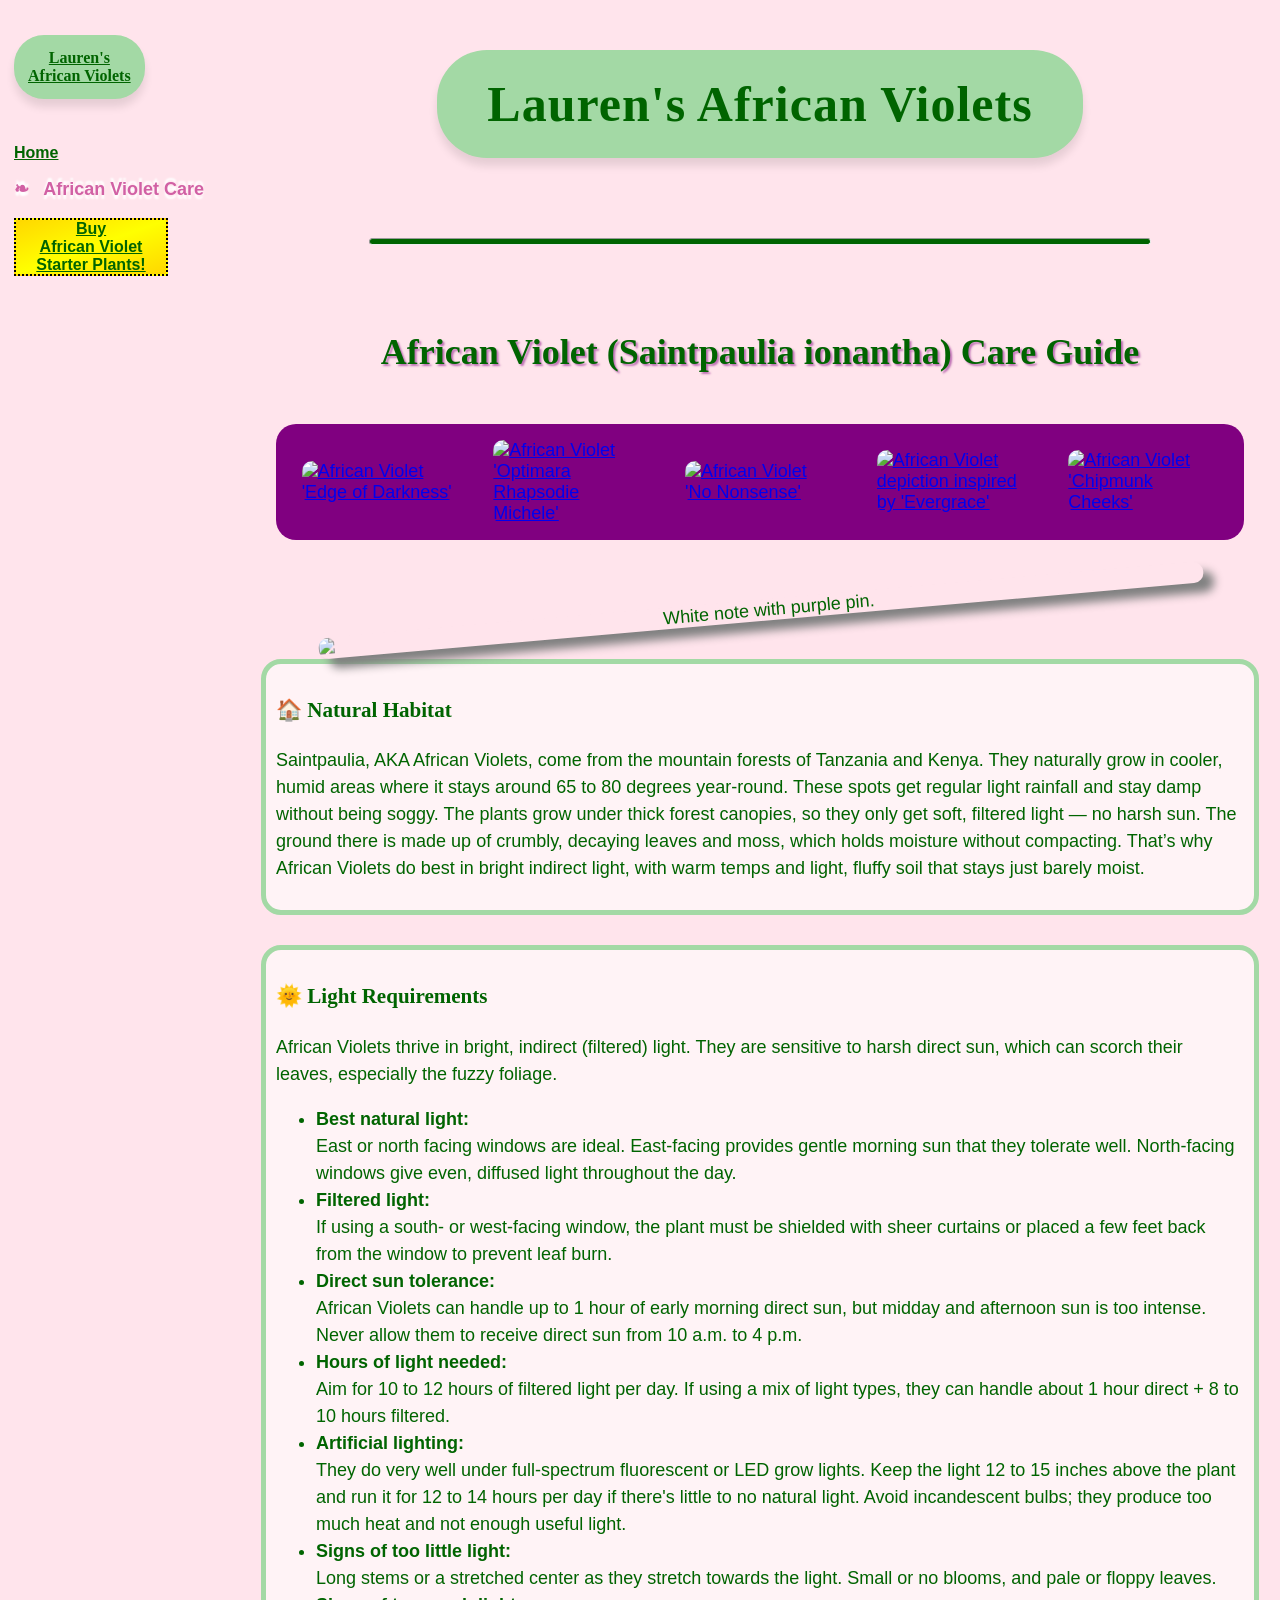
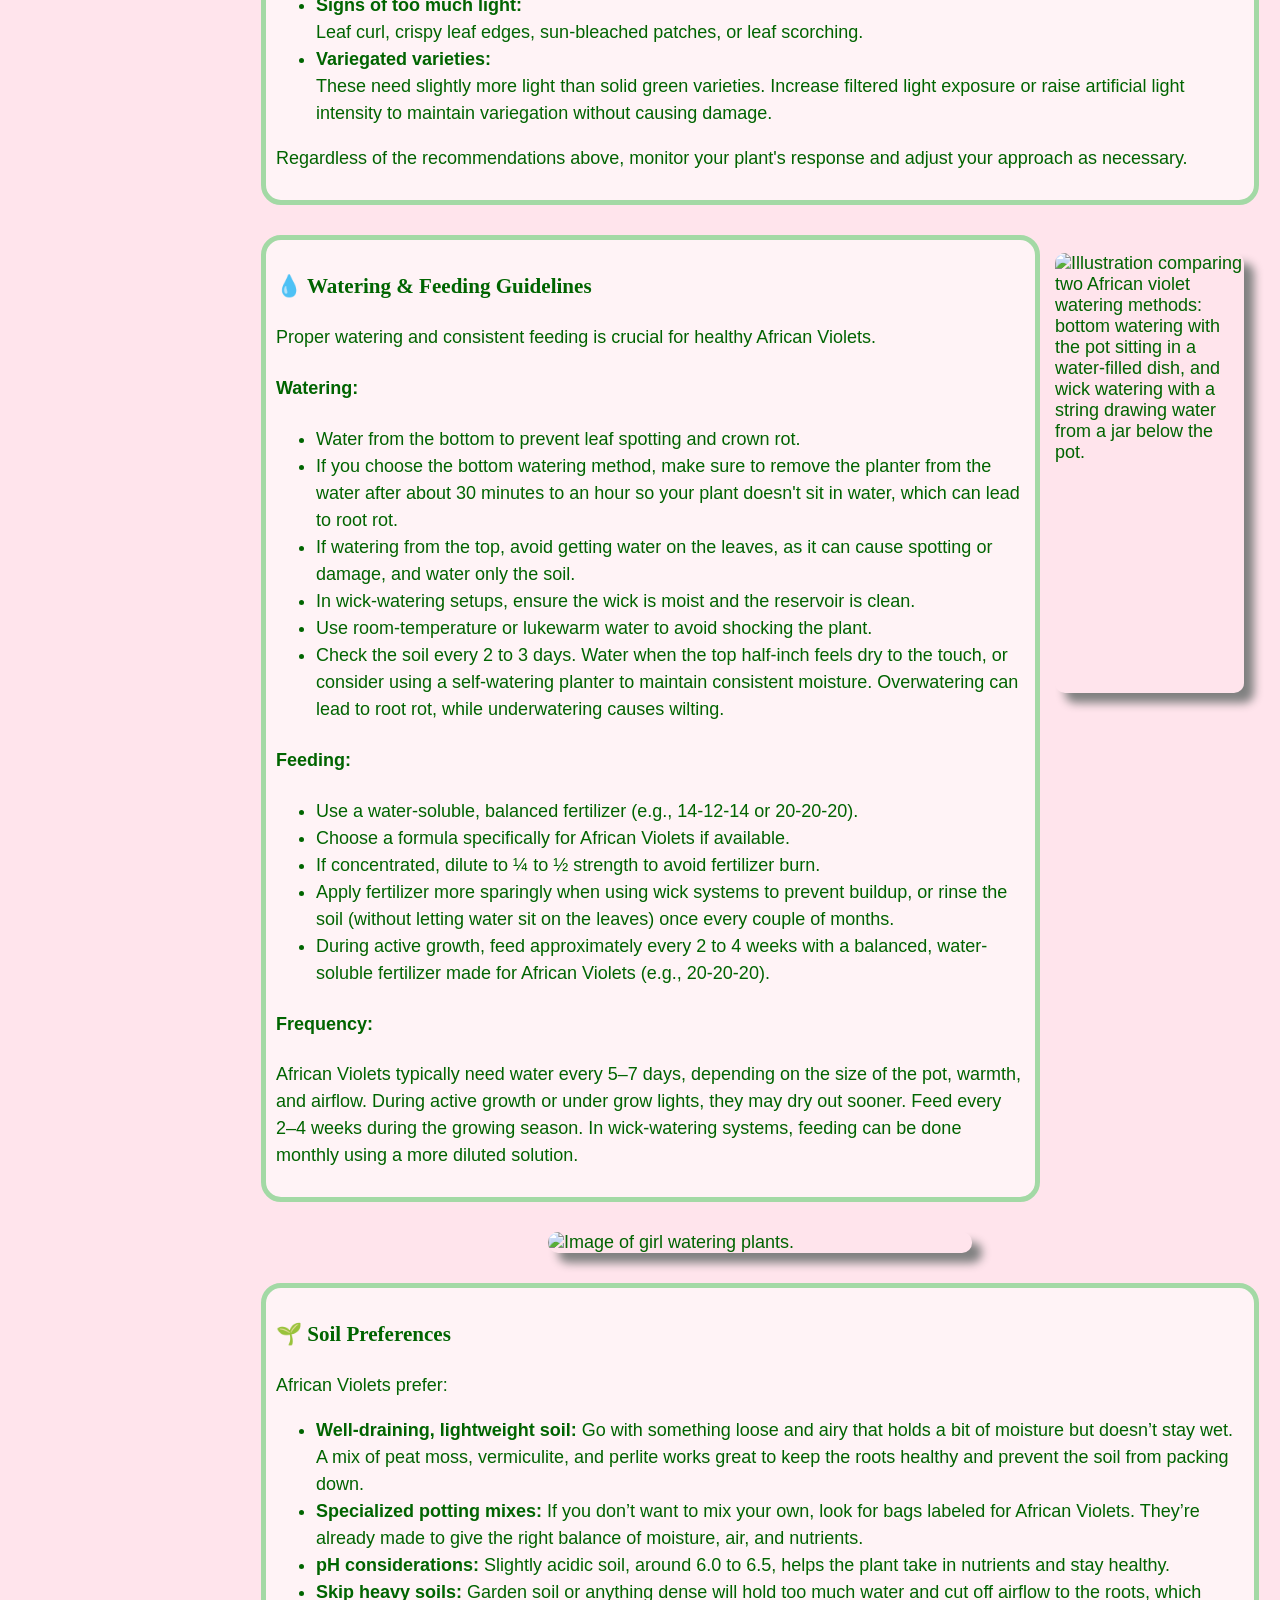
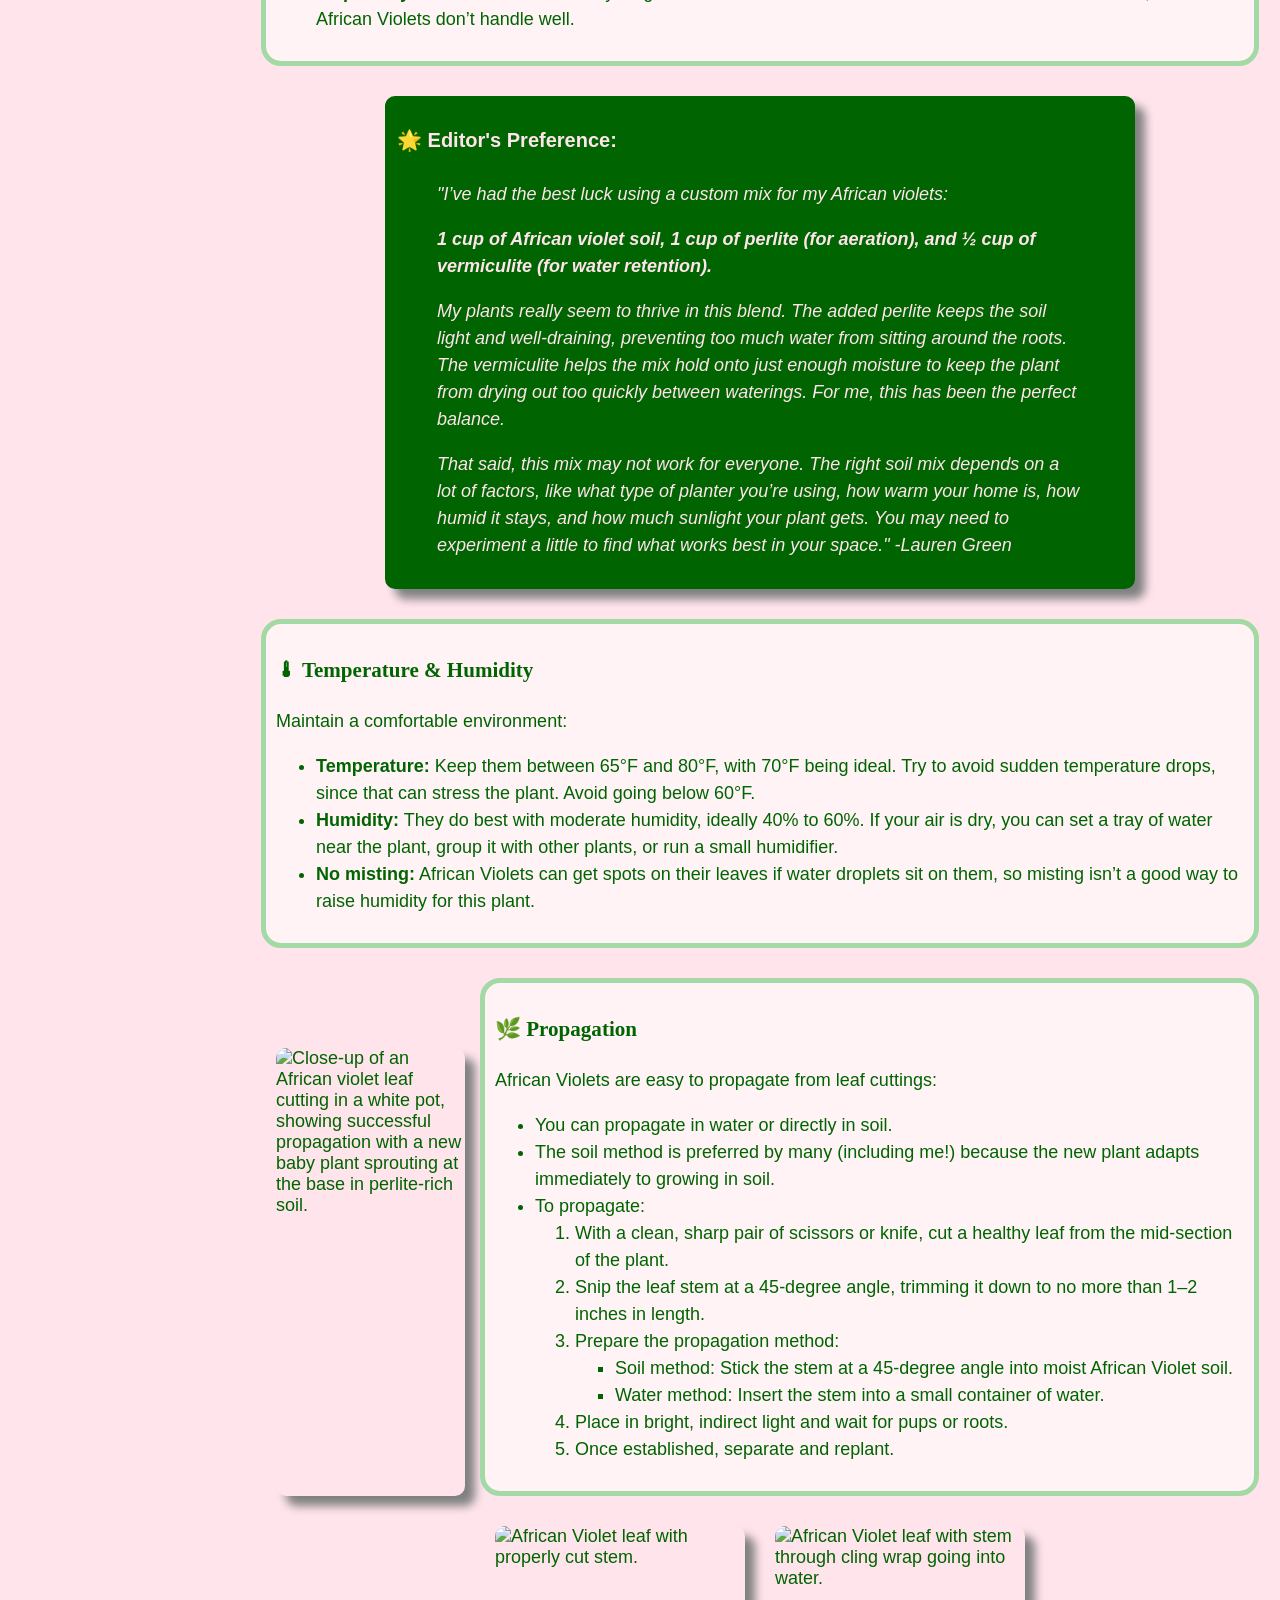
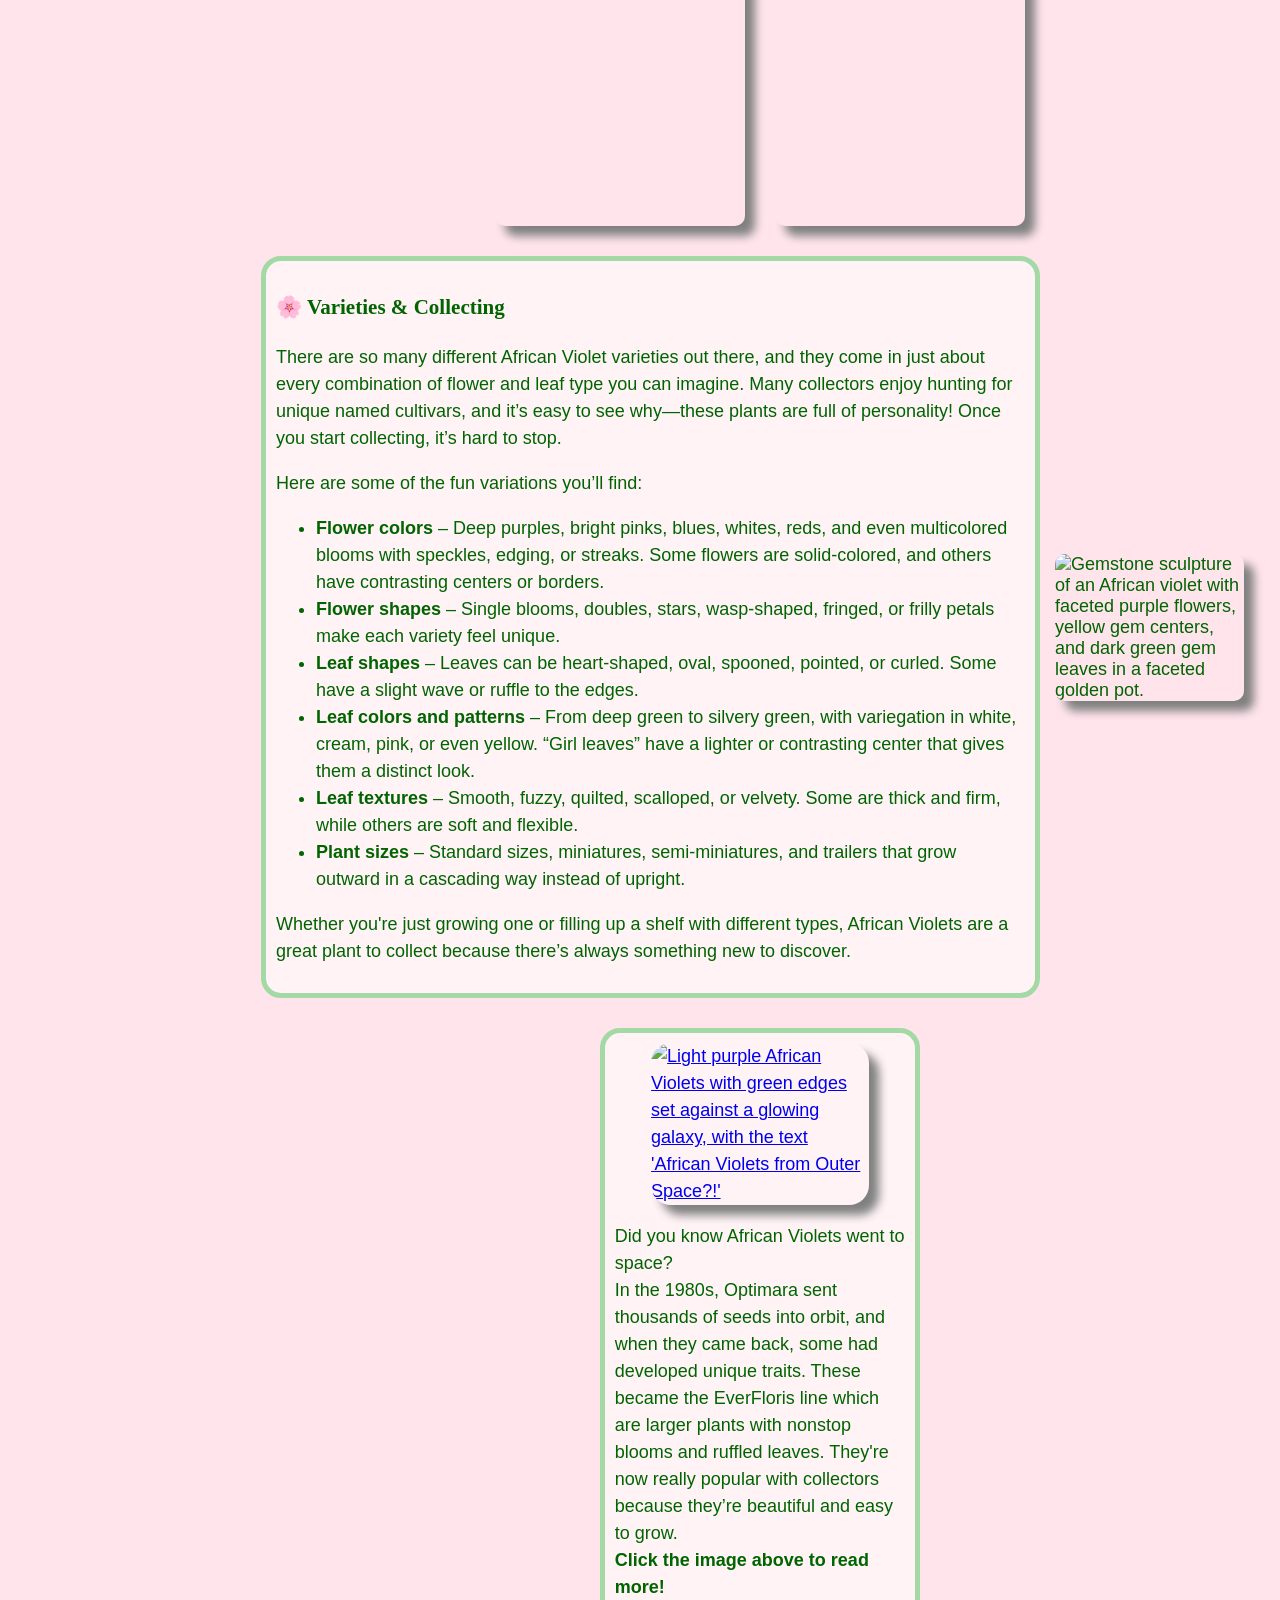
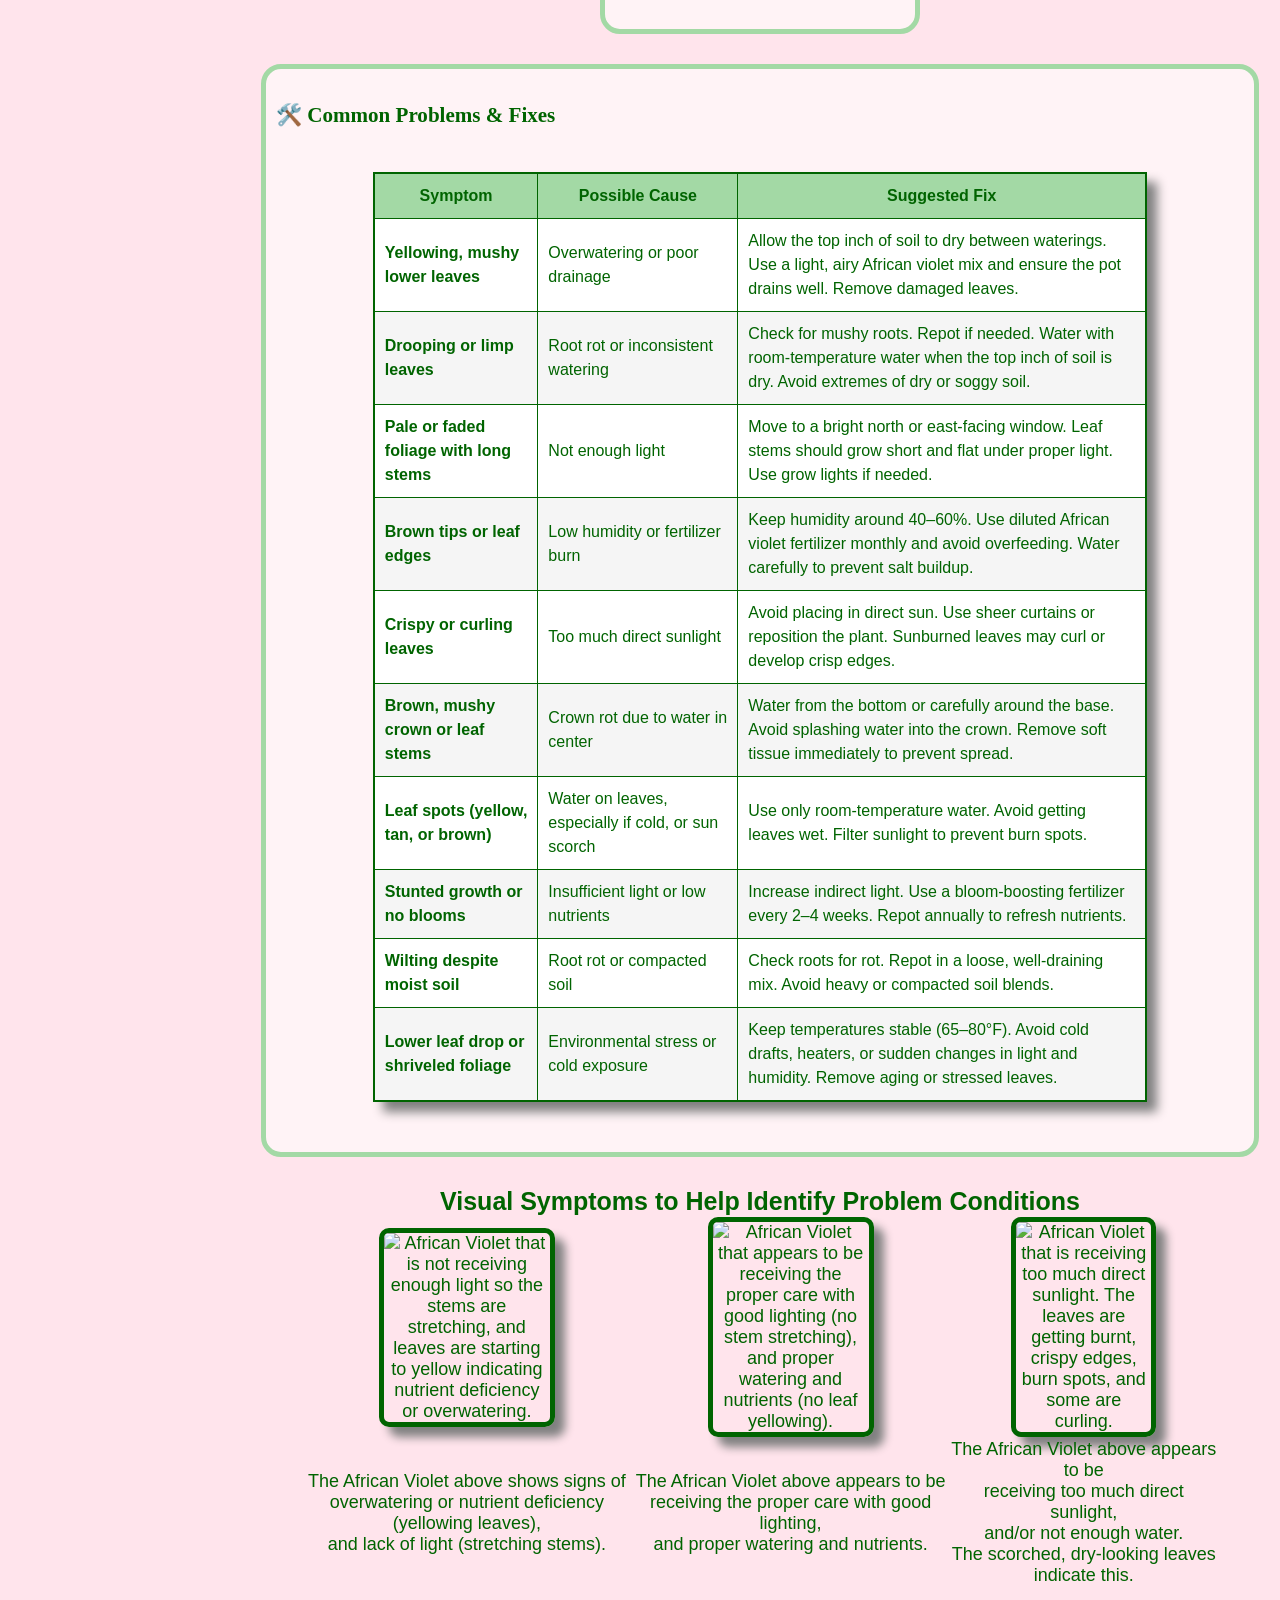
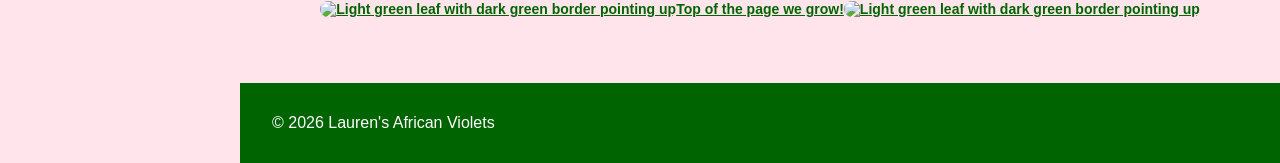
==== africanviolets.html @ a9185826 "Add files via upload" ====
<!DOCTYPE html>
<html lang="en">
<head>

  <meta charset="UTF-8">
  <meta name="description" content="A guide to caring for African Violets.">
  <meta name="keywords" content="African Violet, Saintpaulia, Gesneriaceae, Gesneriad, Soil Mix, Bottom Watering, Wick Watering, Leaf Cutting Propagation">
  <meta name="author" content="Lauren Green">
  <meta name="viewport" content="width=device-width, initial-scale=1.0">
  <link rel="stylesheet" href="styles.css" type="text/css">
  
  <title>Personal Homepage: African Violets</title>

  <style>

		
/*Page Title*/
	h2	
		{
		font-size: 36px;
		text-decoration: none;
		color: darkgreen;
		font-weight: bold;
		text-shadow: 2px 2px 2px #80008080;
		text-align: center;
		font-family: papyrus, garamond, serif;
		}
		
/*Flexbox Images at Top of AV Page*/
	.flxbx
		{
		background-color: #800080; /*Purple*/
		display: flex;
		flex-wrap: wrap;
		justify-content: space-evenly;
		align-items: center;
		border-radius: 20px;
		}
	/*Small Flexbox Imgs*/
	.flxbx img
		{
		max-width: 150px;
		margin: 16px;
		height: auto;
		cursor: pointer;
		transition: transform 0.2s;
		box-shadow: none;
		}
	.flxbx img:hover
		{
		transform: scale(1.05);
		}


/*Quick Care Summary*/
	figure.qcsbox
		{
		text-align: center;
		}
	.qcsbox img
		{
		transform: rotate(-5deg);
		}
	@keyframes Sway {
		0%   {transform: rotate(-5deg); transform-origin: top center;}
		25%  {transform: rotate(10deg);}
		50%  {transform: rotate(-10deg);}
		75%  {transform: rotate(10deg);}
		100% {transform: rotate(-5deg);}
		}
	.sway {
		animation: Sway 2s ease-out 1;
		transform-origin: top center;
		display: block;
		margin: auto;
		}


/*Grid Layout and styles in order*/

	article.pagegrid h3
		{
		font-size: 28px;
		}
	#habitat
		{
		grid-row-start: 1;
		grid-row-end: 2;
		grid-column-start: 1;
		grid-column-end: 5;
		margin-top: 20px;
		}
	#light
		{
		grid-row-start: 2;
		grid-row-end: 3;
		grid-column-start: 1;
		grid-column-end: 5;
		}
	#watertxt
		{
		grid-row-start: 3;
		grid-row-end: 4;
		grid-column-start: 1;
		grid-column-end: 4;
		}
	#waterimg
		{
		grid-row-start: 3;
		grid-row-end: 4;
		grid-column-start: 4;
		grid-column-end: 5;
		height: 440px;
		margin: 18px auto 0 auto;
		}
	#girlwateringplants
		{
		width: 80%;
		grid-row-start: 4;
		grid-row-end: 5;
		grid-column-start: 2;
		grid-column-end: 4;
		justify-self: center;
		}
	#soil
		{
		grid-row-start: 5;
		grid-row-end: 6;
		grid-column-start: 1;
		grid-column-end: 5;
		}
		
/*Editor Preference Box*/
	.epbox
		{
		grid-row-start: 6;
		grid-row-end: 7;
		grid-column-start: 1;
		grid-column-end: 5;
		display: inline-block;
		border: 2px solid darkgreen;
		border-radius: 10px;
		max-width: 75%;
		box-shadow: 10px 10px 10px gray;
		background-color: darkgreen;
		color: #ffe4ec; /* light pink */
		padding: 0 10px 10px 10px;
		}
	.edprf
		{
		font-size: 20px;
		font-weight: bold;
		}
	blockquote
		{
		font-style: italic;
		}
		
	#temp
		{
		grid-row-start: 7;
		grid-row-end: 8;
		grid-column-start: 1;
		grid-column-end: 5;
		}
	#propcup
		{
		grid-row-start: 8;
		grid-row-end: 9;
		grid-column-start: 1;
		grid-column-end: 2;
		max-width: 350px;
		justify-self: center;
		margin-top: 70px;
		}
	#proptxt
		{
		grid-row-start: 8;
		grid-row-end: 9;
		grid-column-start: 2;
		grid-column-end: 5;
		}
	#cut
		{
		grid-row-start: 9;
		grid-row-end: 10;
		grid-column-start: 2;
		grid-column-end: 3;
		display: block;
		margin: auto;
		width: 250px;
		height: 300px;
		}
	#cup
		{
		grid-row-start: 9;
		grid-row-end: 10;
		grid-column-start: 3;
		grid-column-end: 4;
		display: block;
		margin: auto;
		width: 250px;
		height: 300px;
		}
	#varcol
		{
		grid-row-start: 10;
		grid-row-end: 11;
		grid-column-start: 1;
		grid-column-end: 4;

		}
	#gems
		{
		grid-row-start: 10;
		grid-row-end: 11;
		grid-column-start: 4;
		grid-column-end: 5;
		max-width: 350px;
		border-radius: 10px;
		margin: auto;
		}
		
	/*AV Space Image*/
	.avspace
		{
		grid-row-start: 11;
		grid-row-end: 12;
		grid-column-start: 1;
		grid-column-end: 5;
		max-width: 30%;
		}
	.avspace img
		{
		max-width: 75%;
		display: block;
		margin: 0 auto;
		border-radius: 20px;
		}
	#fix
		{
		grid-row-start: 12;
		grid-row-end: 13;
		grid-column-start: 1;
		grid-column-end: 5;
		}
	.fixtable
		{
		border: 2px solid darkgreen;
		font-size: 16px;
		}

/*Image Tables*/
	.imgtable
		{
		grid-row-start: 13;
		grid-row-end: 14;
		grid-column-start: 1;
		grid-column-end: 5;
		max-width: 95%;
		margin: auto;
		border-collapse: collapse;
		text-align: center;
		}
	.imgtable img
		{
		max-width: 50%;
		border: 5px solid darkgreen;
		}
	caption
		{
		font-size: 25px;
		font-weight: bold;
		}
	.imgtablemobile
	{
	display: none;
	}



/*RESPONSIVE*/
@media only screen and (max-width: 1174px) 
{

/* Collapse the grid layout */
.pagegrid
	{
    display: flex;
    flex-direction: column;
	justify-content: flex-start;
	gap: 20px;
	}
	
.pagegrid > article
	{
    width: 90%;
    margin: 0 auto;
	}
.pagegrid img
	{
	width: 80%;
	margin: 0 auto;
	}
	
/*Change Flex Layout*/

#habitat
	{
	order: 1;
	}
#light
	{
	order: 2;
	}
#watertxt
	{
	order: 3;
	}
#waterimg
	{
	order: 4;
	height: auto;
	}
#girlwateringplants
	{
	order: 5;
	margin: 10px auto;
	}
#soil
	{
	order: 6; 
	}
.epbox
	{
	order: 7;
	box-shadow: 6px 6px 6px gray;
	}
#temp
	{
	order: 8;
	}
#proptxt
	{
	order: 9;
	}
#propcup
	{
	order: 10;
	margin: 0 auto 5px auto;
	}
#cut
	{
	order: 11;
	margin: 5px auto;
	}
#cup
	{
	order: 12;
	}
#varcol
	{
	order: 13;
	}
#gems
	{
	order: 14;
	}
.avspace
	{
	order: 15;
	width: 80%;
	max-width: 444px;
	}
#fix
	{
	order: 16;
	}
.fixtable
	{
	font-size: 13px;
	}
.fixtable th,
.fixtable td
	{
	padding: 8px;
	}
	

/*Image Table Responsive*/	
.imgtable
	{
	display: none;
	}
.imgtablemobile
	{
	display: table;
	order: 17;
	width: 80%;
	max-width: 600px;
	margin: 20px auto;
	border-collapse: collapse;
	text-align: center;
	}
.imgtablemobile td
	{
	text-align: center;
	padding-bottom: 20px;
	}
.imgtablemobile img
	{
	width: 50%;
	border: 5px solid darkgreen;
	height: auto;
	}

}


  </style>

</head>

<body>

  <nav>
	<h4><a href="index.html">Lauren's<br>
		African Violets</a></h4>
	
	<ul>		
		<li><a href="index.html">Home</a></li>
		<li class="active"><a href="africanviolets.html">&#10087; &nbsp; African Violet Care</a></li>      

    </ul>

	<ul>
		<li id="buyplants"><a href="form.html">Buy<br>African Violet<br>Starter Plants!</a></li>
	</ul>
  </nav>

  <header>
    <h1>Lauren's African Violets</h1>
  </header>

<hr class="rule" id="top">

<main>

<h2 id="avbookmark">African Violet (Saintpaulia ionantha) Care Guide</h2>
<br>
	<div>

<!--Flexbox image gallery-->
		<div class="flxbx">
			<a href="#img1"><img src="assets/aveod.jpg" title="African Violet 'Edge of Darkness'" alt="African Violet 'Edge of Darkness'"></a>
			<a href="#img2"><img src="assets/avmichele.jpg" title="African Violet 'Optimara Rhapsodie Michele'" alt="African Violet 'Optimara Rhapsodie Michele'"></a>
			<a href="#img3"><img src="assets/avnononsense.jpg" title="African Violet 'No Nonsense'" alt="African Violet 'No Nonsense'"></a>
			<a href="#img4"><img src="assets/avevergrace.jpg" title="African Violet depiction inspired by 'Evergrace'" alt="African Violet depiction inspired by 'Evergrace'"></a>
			<a href="#img5"><img src="assets/avchipmunkcheeks.jpg" title="African Violet 'Chipmunk Cheeks'" alt="African Violet 'Chipmunk Cheeks'"></a>
		</div>

<!--Lightbox https://www.w3schools.com/howto/howto_js_lightbox.asp-->
		<div class="lightbox" id="img1">
			<a href="#img5" class="prev">&#10094;</a>
			<img src="assets/aveod.jpg" alt="African Violet 'Edge of Darkness'">
			<a href="#" class="close">&times;</a>
			<a href="#img2" class="next">&#10095;</a>
		</div>

		<div class="lightbox" id="img2">
			<a href="#img1" class="prev">&#10094;</a>
			<img src="assets/avmichele.jpg" alt="African Violet 'Optimara Rhapsodie Michele'">
			<a href="#" class="close">&times;</a>
			<a href="#img3" class="next">&#10095;</a>
		</div>

		<div class="lightbox" id="img3">
			<a href="#img2" class="prev">&#10094;</a>
			<img src="assets/avnononsense.jpg" alt="African Violet 'No Nonsense'">
			<a href="#" class="close">&times;</a>
			<a href="#img4" class="next">&#10095;</a>
		</div>

		<div class="lightbox" id="img4">
			<a href="#img3" class="prev">&#10094;</a>
			<img src="assets/avevergrace.jpg" alt="African Violet depiction inspired by 'Evergrace'">
			<a href="#" class="close">&times;</a>
			<a href="#img5" class="next">&#10095;</a>
		</div>

		<div class="lightbox" id="img5">
			<a href="#img4" class="prev">&#10094;</a>
			<img src="assets/avchipmunkcheeks.jpg" alt="African Violet 'Chipmunk Cheeks'">
			<a href="#" class="close">&times;</a>
			<a href="#img1" class="next">&#10095;</a>
		</div>

	</div>

<br><br>

<div class="noteblock">
  <figure class="qcsbox">
  <img class="sway imagestyle" usemap="#notepurple" src="assets/whitenotepurplepinsmall.jpg" alt="White note with purple pin.">
  </figure>
  <map name="notepurple">
		<area shape="rect" coords="22,126,82,151" href="#light" title="Light Info" alt="Link to light info on this page">
		<area shape="rect" coords="22,155,87,174" href="#watertxt" title="Water Info" alt="Link to water info on this page">
		<area shape="rect" coords="22,180,62,201" href="#soil" title="Soil Info" alt="Link to soil info on this page">
		<area shape="rect" coords="22,207,84,228" href="#temp" title="Temperature Info" alt="Link to temperature info on this page">
		<area shape="rect" coords="22,231,113,254" href="#temp" title="Humidity Info" alt="Link to humidity info on this page">
		<area shape="rect" coords="22,260,143,282" href="#proptxt" title="Propagation Info" alt="Link to propagation info on this page">
  </map>
</div>

<div class="pagegrid">

  <article id="habitat">
	<h3>&#x1f3e0; Natural Habitat</h3>
	<p>Saintpaulia, AKA African Violets, come from the mountain forests of Tanzania and Kenya. They naturally grow in cooler, humid areas where it stays around 65 to 80 degrees year-round. These spots get regular light rainfall and stay damp without being soggy. The plants grow under thick forest canopies, so they only get soft, filtered light — no harsh sun. The ground there is made up of crumbly, decaying leaves and moss, which holds moisture without compacting. That’s why African Violets do best in bright indirect light, with warm temps and light, fluffy soil that stays just barely moist.</p>
  </article>



  <article id="light">
	<h3>&#x1f31e; Light Requirements</h3>
	<p>African Violets thrive in bright, indirect (filtered) light. They are sensitive to harsh direct sun, which can scorch their leaves, especially the fuzzy foliage.</p>
	<ul>		
		<li><strong>Best natural light:</strong><br>East or north facing windows are ideal. East-facing provides gentle morning sun that they tolerate well. North-facing windows give even, diffused light throughout the day.</li>
		<li><strong>Filtered light:</strong><br>If using a south- or west-facing window, the plant must be shielded with sheer curtains or placed a few feet back from the window to prevent leaf burn.</li>
		<li><strong>Direct sun tolerance:</strong><br>African Violets can handle up to 1 hour of early morning direct sun, but midday and afternoon sun is too intense. Never allow them to receive direct sun from 10 a.m. to 4 p.m.</li>
		<li><strong>Hours of light needed:</strong><br>Aim for 10 to 12 hours of filtered light per day. If using a mix of light types, they can handle about 1 hour direct + 8 to 10 hours filtered.</li>
		<li><strong>Artificial lighting:</strong><br>They do very well under full-spectrum fluorescent or LED grow lights. Keep the light 12 to 15 inches above the plant and run it for 12 to 14 hours per day if there's little to no natural light. Avoid incandescent bulbs; they produce too much heat and not enough useful light.</li>
		<li><strong>Signs of too little light:</strong><br>Long stems or a stretched center as they stretch towards the light. Small or no blooms, and pale or floppy leaves.</li>
		<li><strong>Signs of too much light:</strong><br>Leaf curl, crispy leaf edges, sun-bleached patches, or leaf scorching.</li>
		<li><strong>Variegated varieties:</strong><br>These need slightly more light than solid green varieties. Increase filtered light exposure or raise artificial light intensity to maintain variegation without causing damage.</li>
	</ul>
		<p>Regardless of the recommendations above, monitor your plant's response and adjust your approach as necessary.</p>
    </article>


	
  <article id="watertxt">
		<h3>&#x1f4a7; Watering &amp; Feeding Guidelines</h3>
		<p>Proper watering and consistent feeding is crucial for healthy African Violets.</p>
		<h4>Watering:</h4>
			<ul>		
			<li>Water from the bottom to prevent leaf spotting and crown rot.</li>
			<li>If you choose the bottom watering method, make sure to remove the planter from the water after about 30 minutes to an hour so your plant doesn't sit in water, which can lead to root rot.</li>
			<li>If watering from the top, avoid getting water on the leaves, as it can cause spotting or damage, and water only the soil.</li>
			<li>In wick-watering setups, ensure the wick is moist and the reservoir is clean.</li>
			<li>Use room-temperature or lukewarm water to avoid shocking the plant.</li>
			<li>Check the soil every 2 to 3 days. Water when the top half-inch feels dry to the touch, or consider using a self-watering planter to maintain consistent moisture. Overwatering can lead to root rot, while underwatering causes wilting.</li>
			</ul>
		<h4>Feeding:</h4>
			<ul>		
			<li>Use a water-soluble, balanced fertilizer (e.g., 14-12-14 or 20-20-20).</li>
			<li>Choose a formula specifically for African Violets if available.</li>
			<li>If concentrated, dilute to ¼ to ½ strength to avoid fertilizer burn.</li>
			<li>Apply fertilizer more sparingly when using wick systems to prevent buildup, or rinse the soil (without letting water sit on the leaves) once every couple of months.</li>
			<li>During active growth, feed approximately every 2 to 4 weeks with a balanced, water-soluble fertilizer made for African Violets (e.g., 20-20-20).</li>
			</ul>
		<h4>Frequency:</h4>
		<p>African Violets typically need water every 5–7 days, depending on the size of the pot, warmth, and airflow. During active growth or under grow lights, they may dry out sooner. Feed every 2–4 weeks during the growing season. In wick-watering systems, feeding can be done monthly using a more diluted solution.</p>
  </article>
  
	<img class="imagestyle" id="waterimg" src="assets/bottomwickwatering.jpg" alt="Illustration comparing two African violet watering methods: bottom watering with the pot sitting in a water-filled dish, and wick watering with a string drawing water from a jar below the pot.">
	<!--Image created by Lauren Green using AI image creation.-->


	<img class="imagestyle" id="girlwateringplants" src="assets/girlwateringplants.jpg" alt="Image of girl watering plants.">
	<!--Image created by Lauren Green using AI image creation.-->




  <article id="soil">
		<h3>&#x1f331; Soil Preferences</h3>
		<p>African Violets prefer:</p>
			<ul>		
			<li><strong>Well-draining, lightweight soil:</strong> Go with something loose and airy that holds a bit of moisture but doesn’t stay wet. A mix of peat moss, vermiculite, and perlite works great to keep the roots healthy and prevent the soil from packing down.</li>
			<li><strong>Specialized potting mixes:</strong> If you don’t want to mix your own, look for bags labeled for African Violets. They’re already made to give the right balance of moisture, air, and nutrients.</li>
			<li><strong>pH considerations:</strong> Slightly acidic soil, around 6.0 to 6.5, helps the plant take in nutrients and stay healthy.</li>
			<li><strong>Skip heavy soils:</strong> Garden soil or anything dense will hold too much water and cut off airflow to the roots, which African Violets don’t handle well.</li>
			</ul>
  </article>

<!--EDITORS PREF-->
  <article class="epbox">
		<h4 class="edprf">&#x1F31F; Editor's Preference:</h4>
		<blockquote><p>"I’ve had the best luck using a custom mix for my African violets:</p>
		
		<p><strong>1 cup of African violet soil, 1 cup of perlite (for aeration), and ½ cup of vermiculite (for water retention).</strong></p>
		
		<p>My plants really seem to thrive in this blend. The added perlite keeps the soil light and well-draining, preventing too much water from sitting around the roots. The vermiculite helps the mix hold onto just enough moisture to keep the plant from drying out too quickly between waterings. For me, this has been the perfect balance.</p>
		
		<p>That said, this mix may not work for everyone. The right soil mix depends on a lot of factors, like what type of planter you’re using, how warm your home is, how humid it stays, and how much sunlight your plant gets. You may need to experiment a little to find what works best in your space." -Lauren Green</p>
		</blockquote>
  </article>



  <article id="temp">
		<h3>&#x1f321; Temperature &amp; Humidity</h3>
		<p>Maintain a comfortable environment:</p>
			<ul>		
			<li><strong>Temperature:</strong> Keep them between 65°F and 80°F, with 70°F being ideal. Try to avoid sudden temperature drops, since that can stress the plant. Avoid going below 60°F.</li>
			<li><strong>Humidity:</strong> They do best with moderate humidity, ideally 40% to 60%. If your air is dry, you can set a tray of water near the plant, group it with other plants, or run a small humidifier.</li>
			<li><strong>No misting:</strong> African Violets can get spots on their leaves if water droplets sit on them, so misting isn’t a good way to raise humidity for this plant.</li>
			</ul>
  </article>


	<img class="imagestyle" id="propcup" src="assets/avprop.jpg" alt="Close-up of an African violet leaf cutting in a white pot, showing successful propagation with a new baby plant sprouting at the base in perlite-rich soil.">
	<!--Image created by Lauren Green using AI image creation.-->
	<img class="imagestyle" id="cut" src="assets/avcutleaf.png" alt="African Violet leaf with properly cut stem.">
	<!--Image created by Lauren Green using AI image creation.-->
	<img class="imagestyle" id="cup" src="assets/avwaterprop.png" alt="African Violet leaf with stem through cling wrap going into water.">
	<!--Image created by Lauren Green using AI image creation.-->
	
  <article id="proptxt">
		<h3>&#x1f33f; Propagation</h3>
		<p>African Violets are easy to propagate from leaf cuttings:</p>
	<ul>		
		<li>You can propagate in water or directly in soil.</li>
		<li>The soil method is preferred by many (including me!) because the new plant adapts immediately to growing in soil.</li>
		<li>To propagate:
			<ol>
				<li>With a clean, sharp pair of scissors or knife, cut a healthy leaf from the mid-section of the plant.</li>

				<li>Snip the leaf stem at a 45-degree angle, trimming it down to no more than 1–2 inches in length.</li>

				<li>Prepare the propagation method:
					<ul>
						<li>Soil method: Stick the stem at a 45-degree angle into moist African Violet soil.</li>
						<li>Water method: Insert the stem into a small container of water.</li>
					</ul>
				</li>

				<li>Place in bright, indirect light and wait for pups or roots.</li>

				<li>Once established, separate and replant.</li>
			</ol>
		</li>
	</ul>
</article>
	


  <article id="varcol">
		<h3>&#x1f338; Varieties &amp; Collecting</h3>
		<p>There are so many different African Violet varieties out there, and they come in just about every combination of flower and leaf type you can imagine. Many collectors enjoy hunting for unique named cultivars, and it’s easy to see why—these plants are full of personality! Once you start collecting, it’s hard to stop.
		</p>
			<p>Here are some of the fun variations you’ll find:</p>	
			<ul>		
			<li><strong>Flower colors</strong> – Deep purples, bright pinks, blues, whites, reds, and even multicolored blooms with speckles, edging, or streaks. Some flowers are solid-colored, and others have contrasting centers or borders.</li>
			<li><strong>Flower shapes</strong> – Single blooms, doubles, stars, wasp-shaped, fringed, or frilly petals make each variety feel unique.</li>
			<li><strong>Leaf shapes</strong> – Leaves can be heart-shaped, oval, spooned, pointed, or curled. Some have a slight wave or ruffle to the edges.</li>
			<li><strong>Leaf colors and patterns</strong> – From deep green to silvery green, with variegation in white, cream, pink, or even yellow. “Girl leaves” have a lighter or contrasting center that gives them a distinct look.</li>
			<li><strong>Leaf textures</strong> – Smooth, fuzzy, quilted, scalloped, or velvety. Some are thick and firm, while others are soft and flexible.</li>
			<li><strong>Plant sizes</strong> – Standard sizes, miniatures, semi-miniatures, and trailers that grow outward in a cascading way instead of upright.</li>
			</ul>
		<p>Whether you're just growing one or filling up a shelf with different types, African Violets are a great plant to collect because there’s always something new to discover.</p>
  </article>
			
	<img class="imagestyle" id="gems" src="assets/avgems.jpg" alt="Gemstone sculpture of an African violet with faceted purple flowers, yellow gem centers, and dark green gem leaves in a faceted golden pot.">
	<!--Image created by Lauren Green using AI image creation.-->

<!--AV Space Image-->
	<article class="avspace">
	<a href="https://www.optimara.com/everfloris.html" target="_blank"><img src="assets/avspace.png" alt="Light purple African Violets with green edges set against a glowing galaxy, with the text 'African Violets from Outer Space?!'"></a>
	<p><span class="bold">Did you know African Violets went to space?</span><br>In the 1980s, Optimara sent thousands of seeds into orbit, and when they came back, some had developed unique traits. These became the EverFloris line which are larger plants with nonstop blooms and ruffled leaves. They're now really popular with collectors because they’re beautiful and easy to grow.<br><strong>Click the image above to read more!</strong></p>
	</article>

  <article id="fix">
	<h3>🛠️ Common Problems &amp; Fixes</h3>
		<table class="fixtable">
			<thead>
			<tr>
				<th>Symptom</th>
				<th>Possible Cause</th>
				<th>Suggested Fix</th>
			</tr>
			</thead>
			<tbody>
			<tr>
				<td>Yellowing, mushy lower leaves</td>
				<td>Overwatering or poor drainage</td>
				<td>Allow the top inch of soil to dry between waterings. Use a light, airy African violet mix and ensure the pot drains well. Remove damaged leaves.</td>
			</tr>
			<tr>
				<td>Drooping or limp leaves</td>
				<td>Root rot or inconsistent watering</td>
				<td>Check for mushy roots. Repot if needed. Water with room-temperature water when the top inch of soil is dry. Avoid extremes of dry or soggy soil.</td>
			</tr>
			<tr>
				<td>Pale or faded foliage with long stems</td>
				<td>Not enough light</td>
				<td>Move to a bright north or east-facing window. Leaf stems should grow short and flat under proper light. Use grow lights if needed.</td>
			</tr>
			<tr>
				<td>Brown tips or leaf edges</td>
				<td>Low humidity or fertilizer burn</td>
				<td>Keep humidity around 40–60%. Use diluted African violet fertilizer monthly and avoid overfeeding. Water carefully to prevent salt buildup.</td>
			</tr>
			<tr>
				<td>Crispy or curling leaves</td>
				<td>Too much direct sunlight</td>
				<td>Avoid placing in direct sun. Use sheer curtains or reposition the plant. Sunburned leaves may curl or develop crisp edges.</td>
			</tr>
			<tr>
				<td>Brown, mushy crown or leaf stems</td>
				<td>Crown rot due to water in center</td>
				<td>Water from the bottom or carefully around the base. Avoid splashing water into the crown. Remove soft tissue immediately to prevent spread.</td>
			</tr>
			<tr>
				<td>Leaf spots (yellow, tan, or brown)</td>
				<td>Water on leaves, especially if cold, or sun scorch</td>
				<td>Use only room-temperature water. Avoid getting leaves wet. Filter sunlight to prevent burn spots.</td>
			</tr>
			<tr>
				<td>Stunted growth or no blooms</td>
				<td>Insufficient light or low nutrients</td>
				<td>Increase indirect light. Use a bloom-boosting fertilizer every 2–4 weeks. Repot annually to refresh nutrients.</td>
			</tr>
			<tr>
				<td>Wilting despite moist soil</td>
				<td>Root rot or compacted soil</td>
				<td>Check roots for rot. Repot in a loose, well-draining mix. Avoid heavy or compacted soil blends.</td>
			</tr>
			<tr>
				<td>Lower leaf drop or shriveled foliage</td>
				<td>Environmental stress or cold exposure</td>
				<td>Keep temperatures stable (65–80°F). Avoid cold drafts, heaters, or sudden changes in light and humidity. Remove aging or stressed leaves.</td>
			</tr>
			</tbody>
		</table>

  </article>



<table class="imgtable">
    <caption>Visual Symptoms to Help Identify Problem Conditions</caption>
    <tr>
		<td><img src="assets/avlackinglight.png" alt="African Violet that is not receiving enough light so the stems are stretching, and leaves are starting to yellow indicating nutrient deficiency or overwatering."></td>
		<td><img src="assets/avperfect.png" alt="African Violet that appears to be receiving the proper care with good lighting (no stem stretching), and proper watering and nutrients (no leaf yellowing)."></td>
		<td><img src="assets/avburnt.png" alt="African Violet that is receiving too much direct sunlight. The leaves are getting burnt, crispy edges, burn spots, and some are curling."></td>
	</tr>
    <tr>
      <td>The African Violet above shows signs of<br>overwatering or nutrient deficiency (yellowing leaves),<br>and lack of light (stretching stems).</td>
      <td>The African Violet above appears to be<br>receiving the proper care with good lighting,<br>and proper watering and nutrients.</td>
	  <td>The African Violet above appears to be<br>receiving too much direct sunlight,<br>and/or not enough water.<br>The scorched, dry-looking leaves indicate this.</td>
    </tr>
  </table>

<!--Table for mobile version. Not visible on normal web. Only for responsive.-->
<table class="imgtablemobile">
	<caption>Visual Symptoms to Help Identify Problem Conditions</caption>
	<tr>
		<td>
		<img src="assets/avlackinglight.png" alt="">
		<p>The African Violet above shows signs of overwatering or nutrient deficiency (yellowing leaves), and lack of light (stretching stems).</p>
		</td>
	</tr>

	<tr>
		<td>
		<img src="assets/avperfect.png" alt="">
		<p>The African Violet above appears to be receiving the proper care with good lighting and proper watering and nutrients.</p>
		</td>
	</tr>

	<tr>
		<td>
		<img src="assets/avburnt.png" alt="">
		<p>The African Violet above appears to be receiving too much direct sunlight and/or not enough water. The scorched leaves indicate this.</p>
		</td>
	</tr>
</table>

</div>

<p class="top"><a href="#top"><img class="leafup" src="assets/leafup.png" alt="Light green leaf with dark green border pointing up">Top of the page we grow!<img class="leafup" src="assets/leafup.png" alt="Light green leaf with dark green border pointing up"></a></p>
</main>


  <footer>
    <p>&copy; 2026 Lauren's African Violets</p>
  </footer>
</body>
</html>
---- styles.css ----
body 	
		{
		background-color: #ffe4ec; /* light pink */
		margin: 0;
		font-family: Arial, sans-serif;
		padding-left: 240px;
		}
	header 	
		{
		background-color: #a3d9a5; /* Soft Green */
		color: darkgreen;
		font-family: papyrus, garamond, serif;
		letter-spacing: 1px;
		font-size: 25px;
		width: fit-content;
		margin-top: 50px;
		margin-left: auto;
		margin-right: auto;
		padding: 1em 2em;
		top: 20px;
		left: 225px;
		right: 0;
		z-index: 1; /*Zero is default. higher numbers show up in front.*/
		border-radius: 50px; /* long oval shape */
		box-shadow: 0 8px 8px rgba(0, 0, 0, 0.1);
		}
	h1 		
		{
		margin: 0;
		}
	hr.rule	
		{
		background-color: darkgreen;
		margin: 80px auto 0 auto;
		height: 5px;
		max-width: 75%;
		border-radius: 10px;
		}
	h3
		{
		font-family: papyrus, garamond, serif;
		}
	h4 a	
		{
		display: block;
		background-color: #a3d9a5; /* Soft Green */
		color: darkgreen;
		font-family: papyrus, garamond, serif;
		text-align: center;
		text-decoration: none;
		width: fit-content;
		padding: 14px 14px;
		margin-bottom: 45px;
		border-radius: 30px;
		box-shadow: 0 8px 8px rgba(0, 0, 0, 0.1);
		}
	h4 a:hover, li a:hover
		{
		color: #d160a4; /* dark pink */
		text-decoration: underline;
		}
	nav 	
		{
		width: 260px;
		background-color: #ffe4ec; /* light pink */
		padding: 14px;
		background-image: url("assets/verticalvine.png");
		background-repeat: repeat-y;
		background-position: right;
		background-size: 100px auto;
		min-height: 100vh;
		box-sizing: border-box;
		position: fixed;
		top: 0;
		left: 0;
		z-index: 2;
		}
	nav ul 	
		{
		list-style-type: none;
		padding: 0;
		margin-top: 16px; /* offset for header */
		}
	nav li 	
		{
		margin-bottom: 1em;
		}
	nav a	
		{font-weight: bold}
	nav a:link, ul.qcstxt > li a:link, .top a:link, .comptable a:link
		{
		text-decoration: underline;
		color: darkgreen;
		}
	nav li a:visited, ul.qcstxt > li a:visited, .top a:visited, .comptable a:visited
		{
		color: #997950; /* Brown Tortilla */
		text-decoration: none;
		font-style: italic;
		}    
	nav a:hover, ul.qcstxt > li a:hover, .top a:hover, .comptable a:hover
		{
		color: #d160a4; /* dark pink */
		text-decoration: underline;
		}
	nav li.active a, li.active
		{
		color: #d160a4; /* dark pink */
		font-size: 18px;
		text-shadow: 0px 4px 2px white, 0px -4px 2px white;
		text-decoration: none;
		}

	#buyplants
		{
		display: block;
		border: 2px dotted black;
		background-image: linear-gradient(to bottom right, gold, yellow, gold);
		max-width: 150px;
		text-align: center;
		margin-top: 10px;
		}
	.pagegrid
		{
		display: grid;
		grid-template-columns: repeat(4, 1fr);
		gap: 30px;
		}
	main
		{
		margin-top: 20px;
		padding: 2em;
		color: darkgreen;
		font-size: 18px;
		}
	img
		{
		border-radius: 10px;
		box-shadow: 10px 10px 10px gray;
		}


/*Form Buttons and Input on index and form page*/

	input
		{
		border: 2px solid #a3d9a5; /* Soft Green */
		background-color: #FFFFFF;
		opacity: 1;
		color: darkgreen;
		font-size: 14px;
		}
	input[type="text"]:focus
		{
		border-color: darkgreen;
		box-shadow: 0 0 8px #a3d9a5;
		}
	button
		{
		border: 3px solid #a3d9a5; /* Soft Green */
		border-radius: 20px;
		background-color: #a3d9a550;
		color: darkgreen;
		font-weight: bold;
		font-size: 16px;
		}
	button:hover
		{
		cursor: pointer;
		}

		
/*Lightbox - All Images that expand on AV and Form page.*/
	.lightbox
		{
		display: none;
		position: fixed;
		z-index: 100;
		padding: 20px;
		background: rgba(0, 0, 0, 0.85);
		top: 0;
		left: 0;
		width: 100%;
		height: 100%;
		text-align: center;
		}
/* Lightbox Open*/
	.lightbox:target
		{
		display: flex;
		align-items: center;
		justify-content: center;
		flex-direction: column;
		}
/*Large Imgs*/
	.lightbox img
		{
		max-width: 90%;
		max-height: 80vh;
		box-shadow: 0 0 20px #000;
		border-radius: 10px;
		}

/*Close, Prev, and Next Buttons*/
	.close,
	.prev,
	.next
		{
		position: absolute;
		color: white;
		font-size: 60px;
		text-decoration: none;
		user-select: none;
		padding: 10px;
		}
	.close
		{
		top: 20px;
		right: 100px;
		}
	.prev
		{
		top: 50%;
		left: 50px;
		transform: translateY(-50%);
		}
	.next
		{
		top: 50%;
		right: 100px;
		transform: translateY(-50%);
		}


/*All Articles on all pages*/
	article
		{
		line-height: 1.5;
		border: 5px solid #a3d9a5; /* Soft Green */
		border-radius: 20px;
		background-color: #FFFFFF90;
		align-self: start;
		justify-self: center;
		width: 100%;
		padding: 10px;
		}
		
/*Fix Table on AV page*/
	.fixtable
		{
		border-collapse: collapse;
		border: 2px solid darkgreen;
		max-width: 80%;
		margin: 40px auto;
		box-shadow: 10px 10px 10px gray;
		background-color: #fff;
		font-size: 16px;
		}
	.fixtable th,
	.fixtable td
		{
		border: 1px solid darkgreen;
		padding: 10px;
		}
	.fixtable tr:nth-child(even)
		{
		background-color: #f5f5f5;
		padding: 10px;
		}
	.fixtable tr >:first-child
		{
		font-weight: bold;
		padding: 10px;
		}
	.fixtable thead
		{
		background-color: #a3d9a5; /* Soft Green */
		color: darkgreen;
		padding: 10px;
		}
		

/*Top of Page Links on all pages*/	
	.top
		{
		text-align: center;
		font-weight: bold;
		font-size: 14px;
		}
	img.leafup
		{
		width: 2%;
		box-shadow: none;
		}

/*Footer on all pages*/
	footer
		{
		padding-left: 2em;
		background-color: darkgreen;
		color: white;
		height: 80px;
		display: block;
		line-height: 80px; /* https://www.w3schools.com/css/css_align.asp */
		}
		


/*RESPONSIVE*/
@media screen and (max-width: 1174px) {

	body,
	main
		{
        font-size: 13px;
		}
	main
		{
		padding: 1em;
		}
	body
		{
		padding-left: 8px;
		padding-right: 8px;
		}
	article
		{
		width: 90%;
		margin-left: auto;
		margin-right: auto;
		align-self: center;
		}
	img,
	.fixtable,
	.timelinetable
		{
		border-radius: 10px;
		box-shadow: 6px 6px 6px gray;
		}
/*Hide Main Header*/
	header
		{
		display: none;
		}

/*Move Nav Bar to Top*/
	nav
		{
		position: static;
		width: 100%;
		height: auto;
		min-height: unset;
		background-image: none;
		background-color: #ffe4ec;
		padding: 10px;
		}

	nav h4
		{
		text-align: center;
		width:100%;
		margin: 20px auto 40px auto;
		}
	nav h4 a
		{
		display: inline-block;
		margin: 0 auto;
		}

	nav ul
		{
		display: flex;
		flex-direction: column;
		text-align: center;
		padding: 0;
		margin: 0;
		}

	nav ul li
		{
		list-style: none;
		padding: 5px;
		}
	#buyplants
		{
		margin: 10px auto 0 auto;
		}

	.qcsbox
		{
		padding: 0;
		margin: 0;
		height: 0;
		}
	.qcsbox img
		{
		display: none;
		}
	.epbox
		{
		display: block;
		margin: 0 auto 0 auto;
		}
	img.leafup
		{
		width: 6%;
		box-shadow: none;
		}
	}
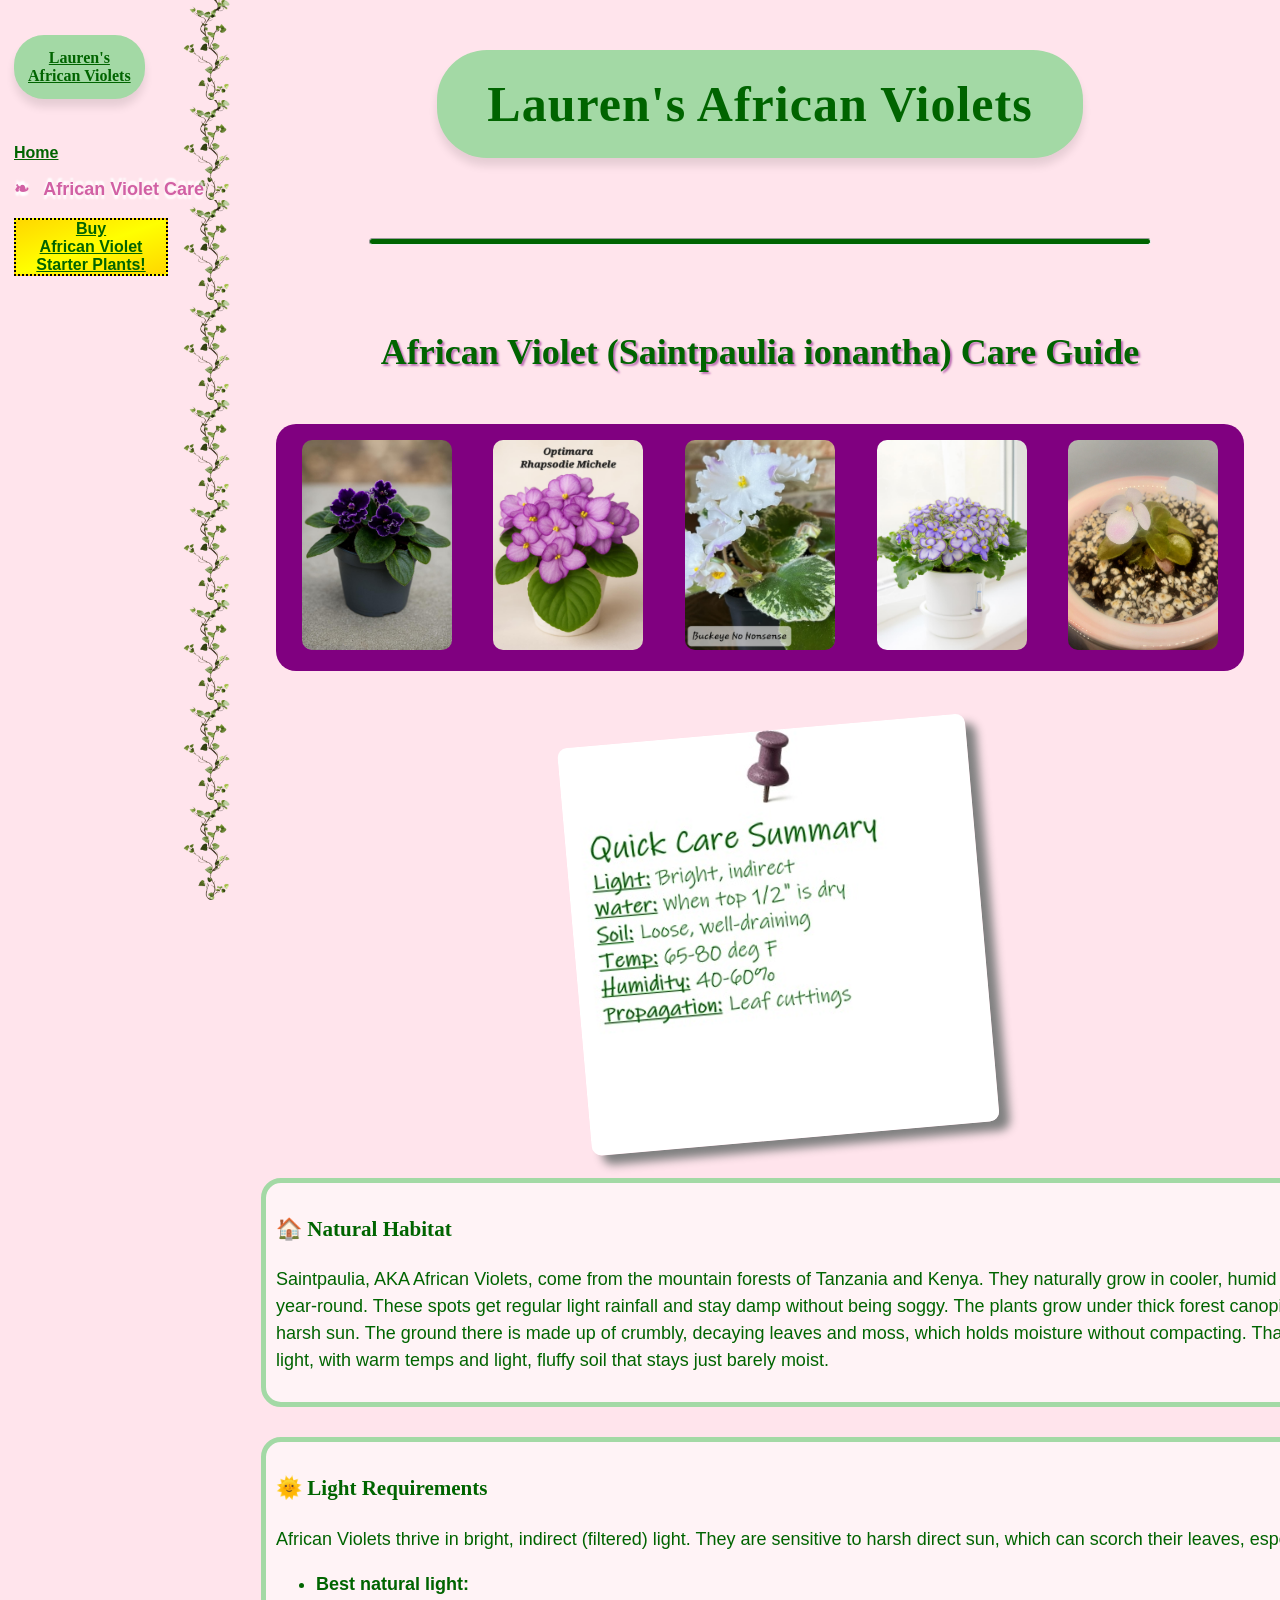
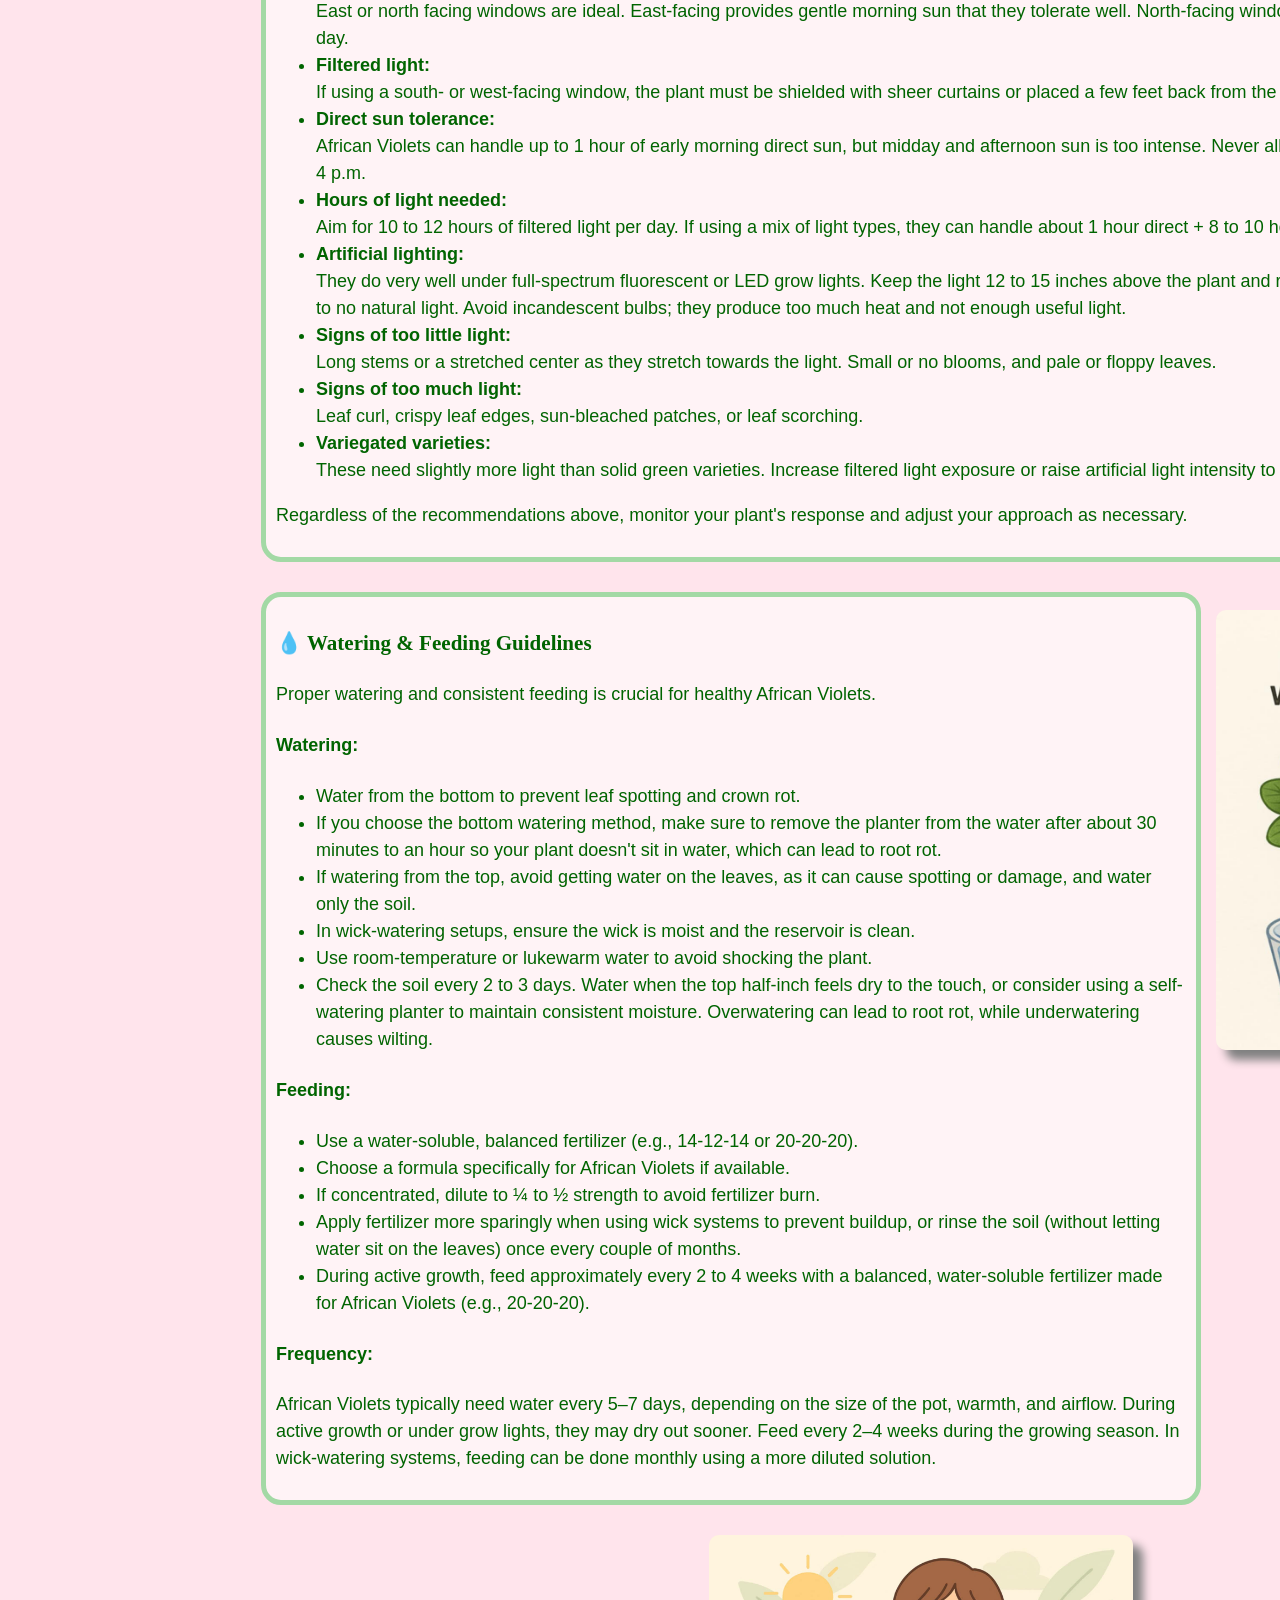
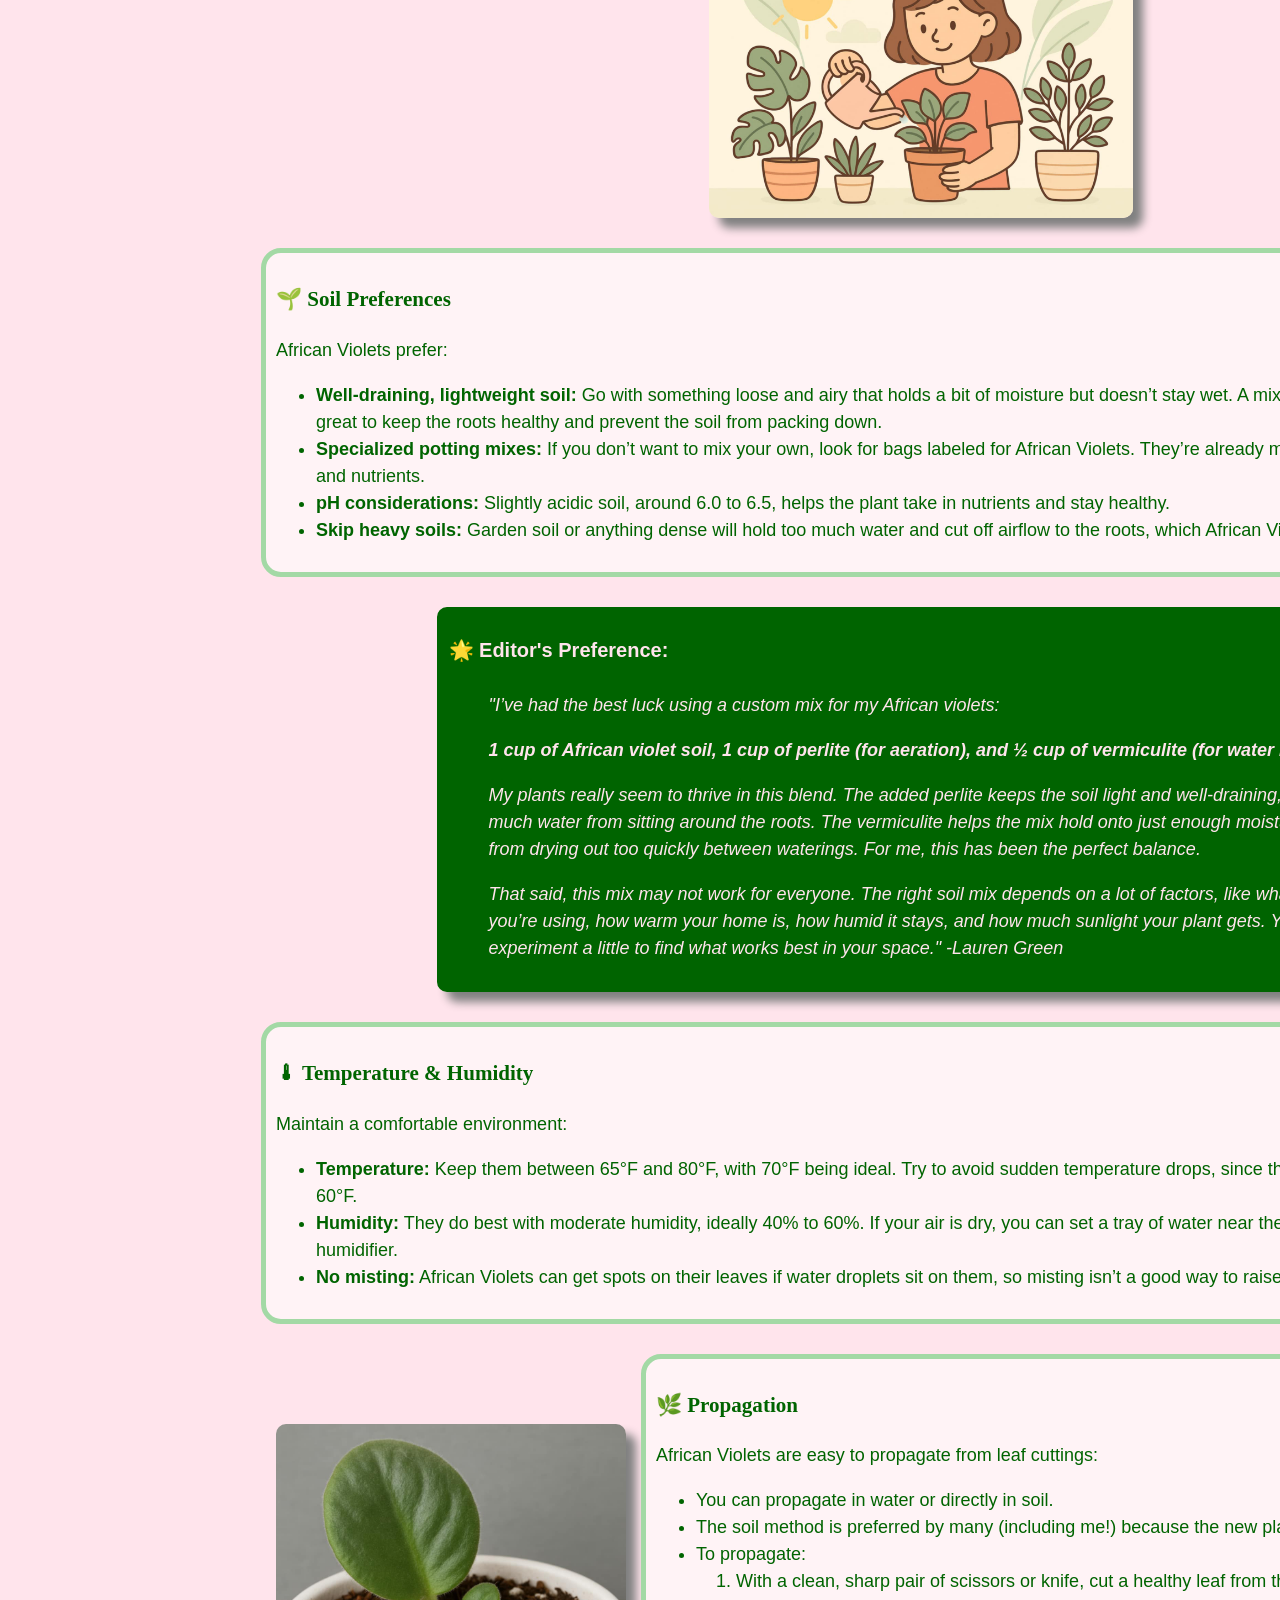
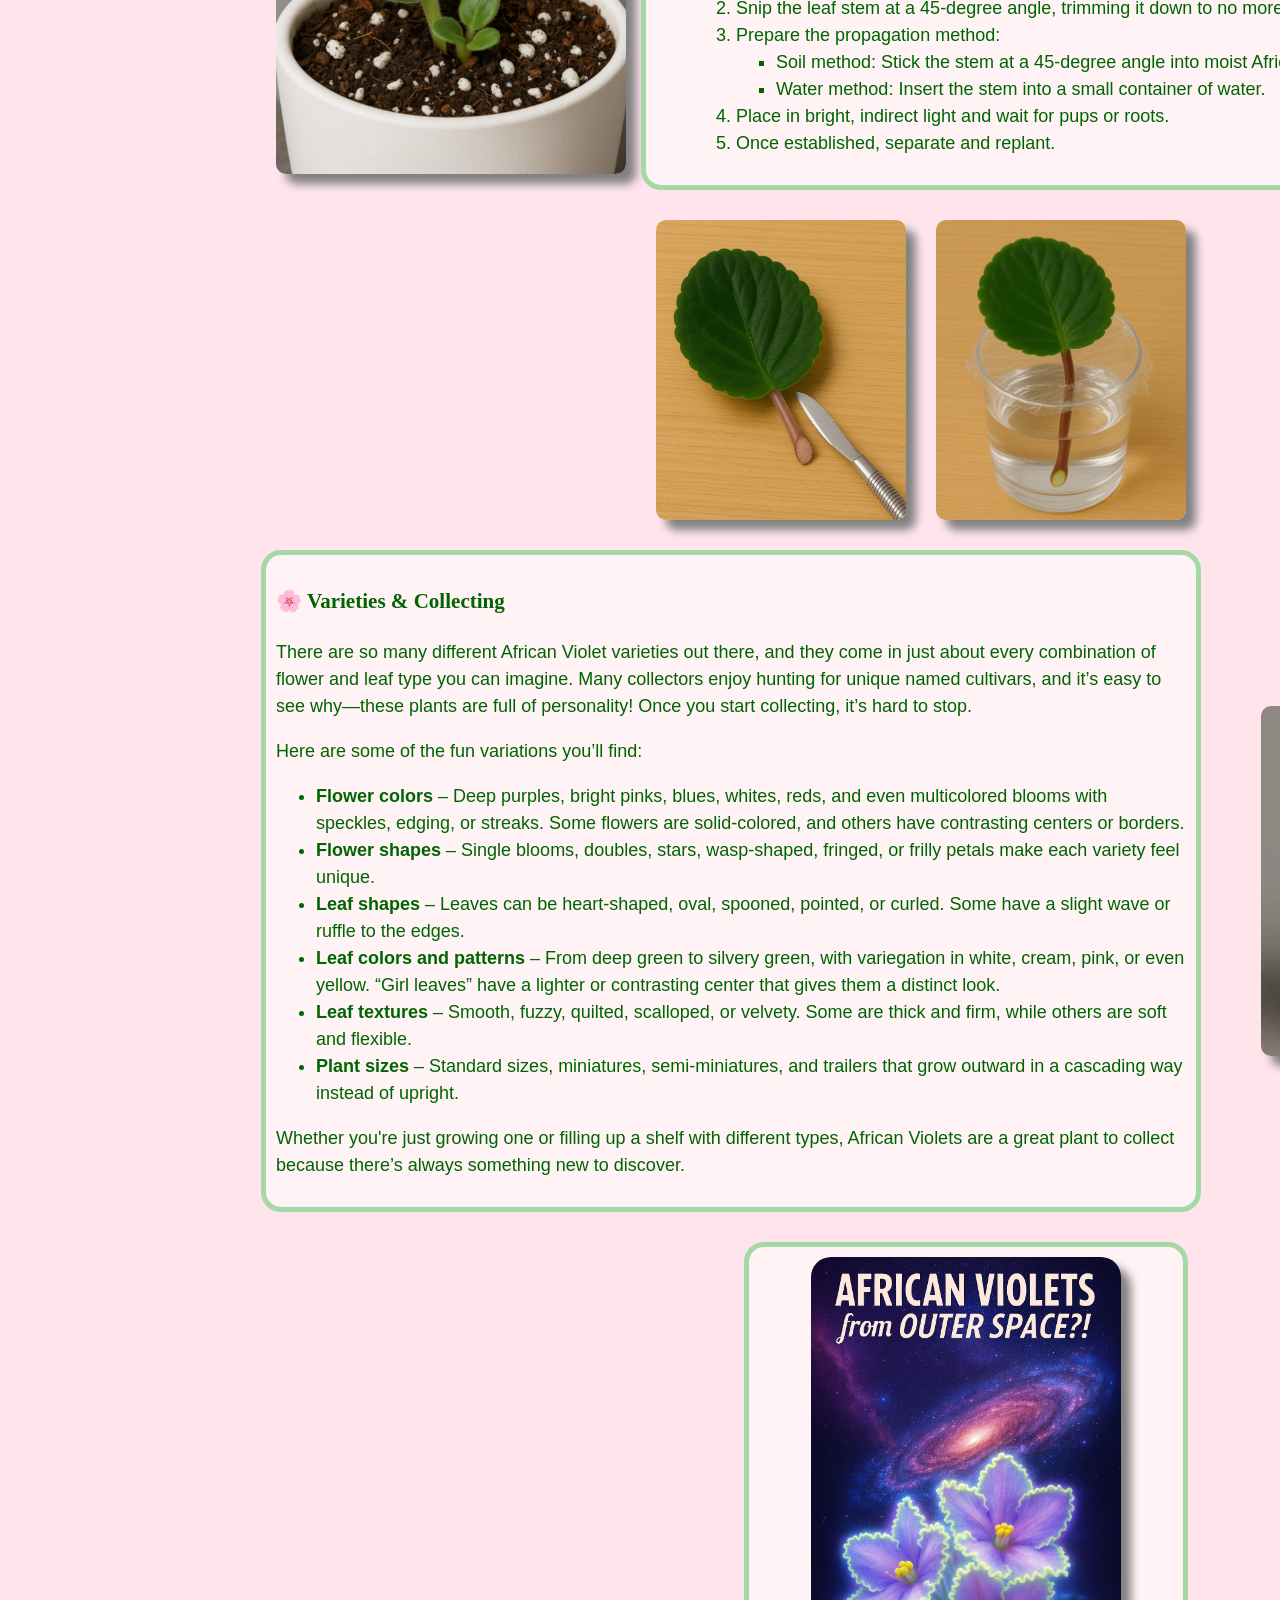
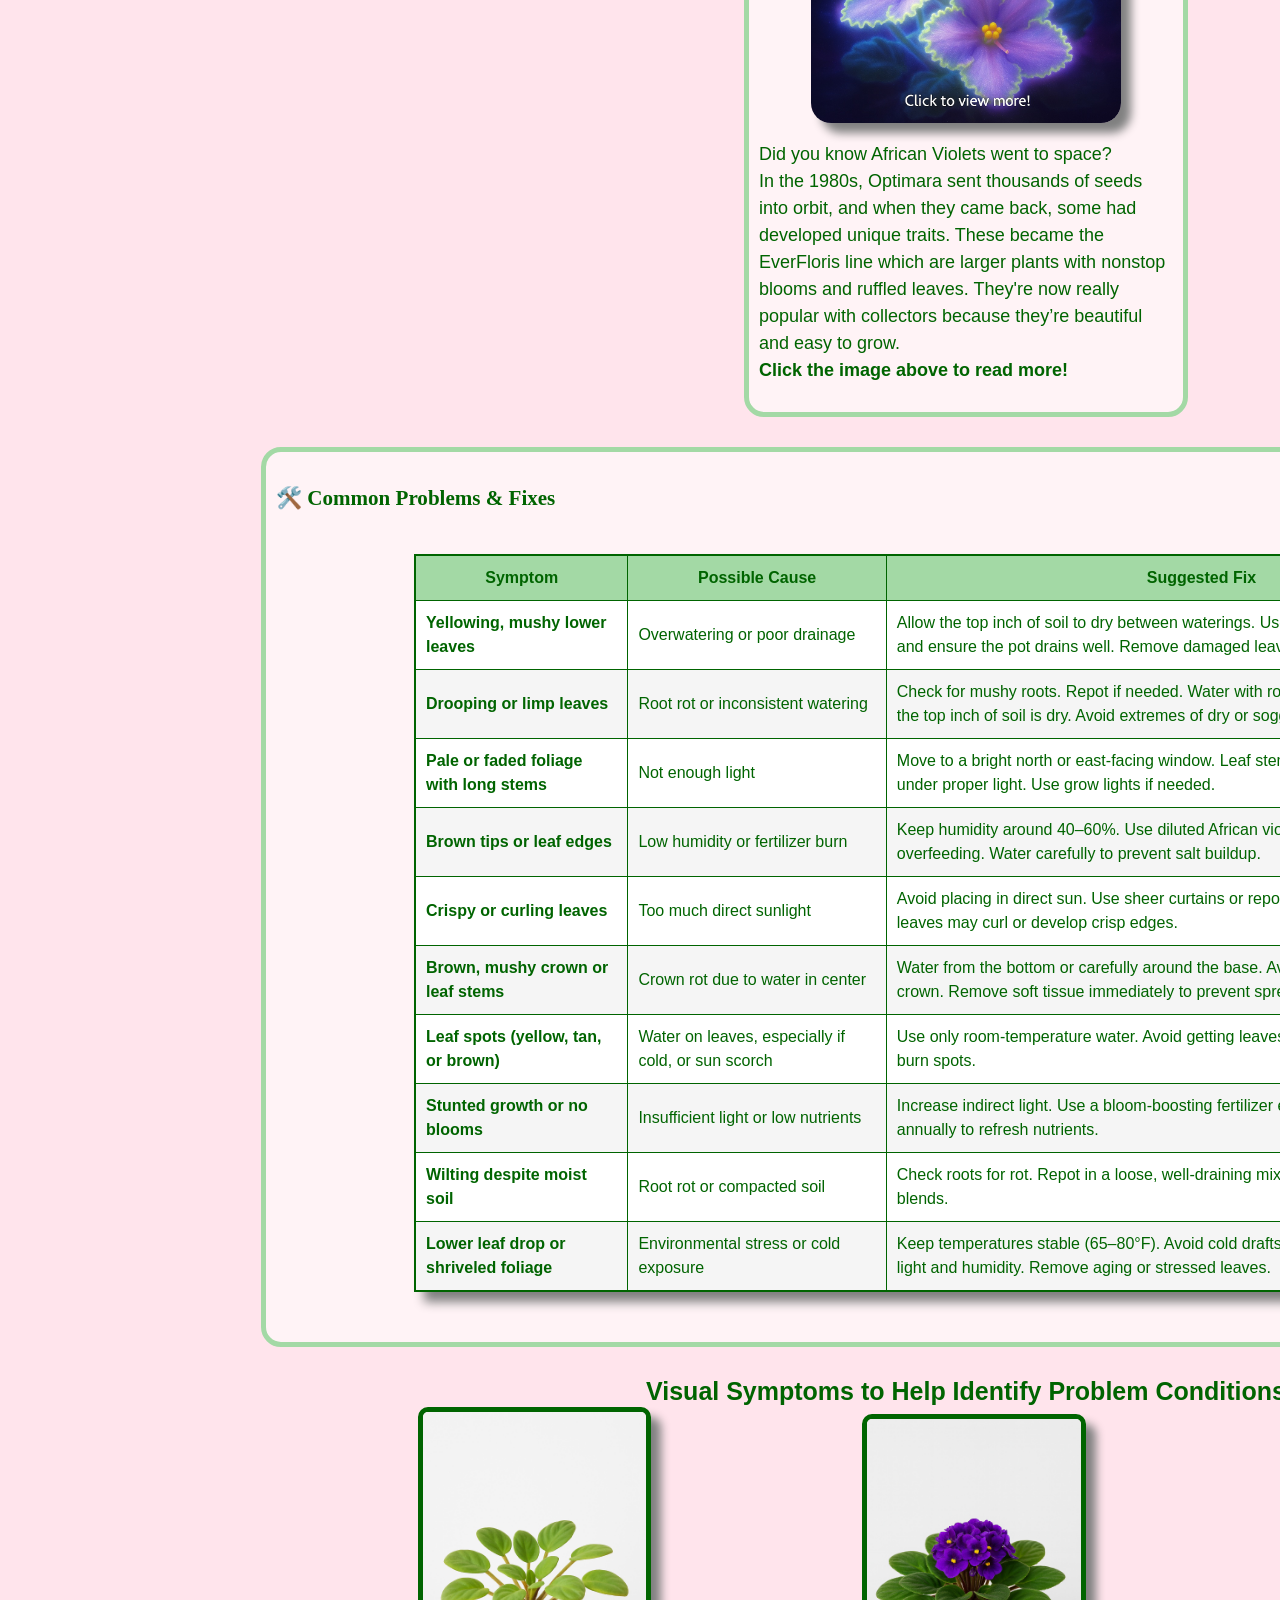
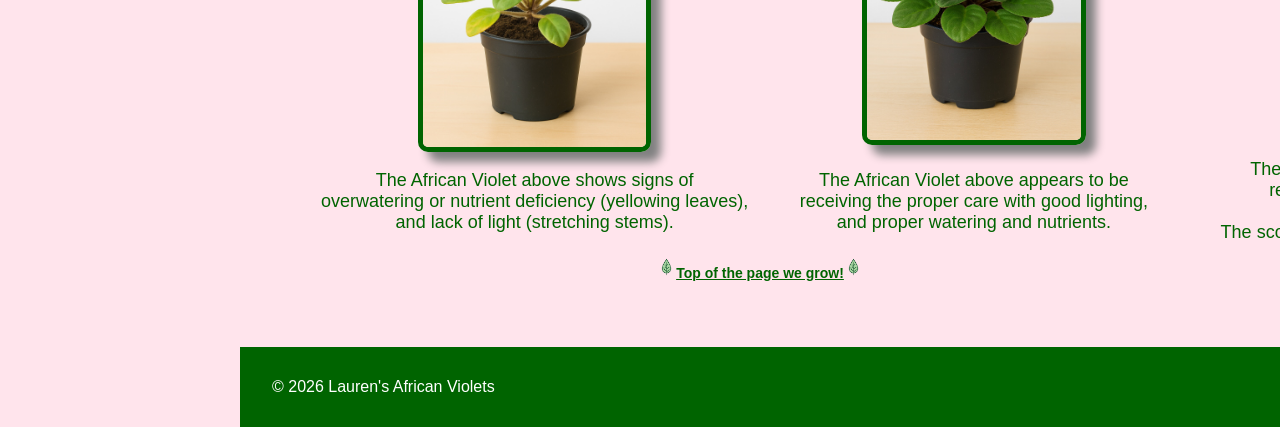
==== commit e7bcdc49: "Add files via upload" ====
--- a/africanviolets.html
+++ b/africanviolets.html
@@ -9,7 +9,7 @@
   <meta name="viewport" content="width=device-width, initial-scale=1.0">
   <link rel="stylesheet" href="styles.css" type="text/css">
   
-  <title>Personal Homepage: African Violets</title>
+  <title>Lauren's African Violets: African Violet Care</title>
 
   <style>
 
@@ -613,9 +613,9 @@
 
 	<img class="imagestyle" id="propcup" src="assets/avprop.jpg" alt="Close-up of an African violet leaf cutting in a white pot, showing successful propagation with a new baby plant sprouting at the base in perlite-rich soil.">
 	<!--Image created by Lauren Green using AI image creation.-->
-	<img class="imagestyle" id="cut" src="assets/avcutleaf.png" alt="African Violet leaf with properly cut stem.">
+	<img class="imagestyle" id="cut" src="assets/avcutleaf.jpg" alt="African Violet leaf with properly cut stem.">
 	<!--Image created by Lauren Green using AI image creation.-->
-	<img class="imagestyle" id="cup" src="assets/avwaterprop.png" alt="African Violet leaf with stem through cling wrap going into water.">
+	<img class="imagestyle" id="cup" src="assets/avwaterprop.jpg" alt="African Violet leaf with stem through cling wrap going into water.">
 	<!--Image created by Lauren Green using AI image creation.-->
 	
   <article id="proptxt">
@@ -668,7 +668,7 @@
 
 <!--AV Space Image-->
 	<article class="avspace">
-	<a href="https://www.optimara.com/everfloris.html" target="_blank"><img src="assets/avspace.png" alt="Light purple African Violets with green edges set against a glowing galaxy, with the text 'African Violets from Outer Space?!'"></a>
+	<a href="https://www.optimara.com/everfloris.html" target="_blank"><img src="assets/avspace.jpg" alt="Light purple African Violets with green edges set against a glowing galaxy, with the text 'African Violets from Outer Space?!'"></a>
 	<p><span class="bold">Did you know African Violets went to space?</span><br>In the 1980s, Optimara sent thousands of seeds into orbit, and when they came back, some had developed unique traits. These became the EverFloris line which are larger plants with nonstop blooms and ruffled leaves. They're now really popular with collectors because they’re beautiful and easy to grow.<br><strong>Click the image above to read more!</strong></p>
 	</article>
 
@@ -743,9 +743,9 @@
 <table class="imgtable">
     <caption>Visual Symptoms to Help Identify Problem Conditions</caption>
     <tr>
-		<td><img src="assets/avlackinglight.png" alt="African Violet that is not receiving enough light so the stems are stretching, and leaves are starting to yellow indicating nutrient deficiency or overwatering."></td>
-		<td><img src="assets/avperfect.png" alt="African Violet that appears to be receiving the proper care with good lighting (no stem stretching), and proper watering and nutrients (no leaf yellowing)."></td>
-		<td><img src="assets/avburnt.png" alt="African Violet that is receiving too much direct sunlight. The leaves are getting burnt, crispy edges, burn spots, and some are curling."></td>
+		<td><img src="assets/avlackinglight.jpg" alt="African Violet that is not receiving enough light so the stems are stretching, and leaves are starting to yellow indicating nutrient deficiency or overwatering."></td>
+		<td><img src="assets/avperfect.jpg" alt="African Violet that appears to be receiving the proper care with good lighting (no stem stretching), and proper watering and nutrients (no leaf yellowing)."></td>
+		<td><img src="assets/avburnt.jpg" alt="African Violet that is receiving too much direct sunlight. The leaves are getting burnt, crispy edges, burn spots, and some are curling."></td>
 	</tr>
     <tr>
       <td>The African Violet above shows signs of<br>overwatering or nutrient deficiency (yellowing leaves),<br>and lack of light (stretching stems).</td>
